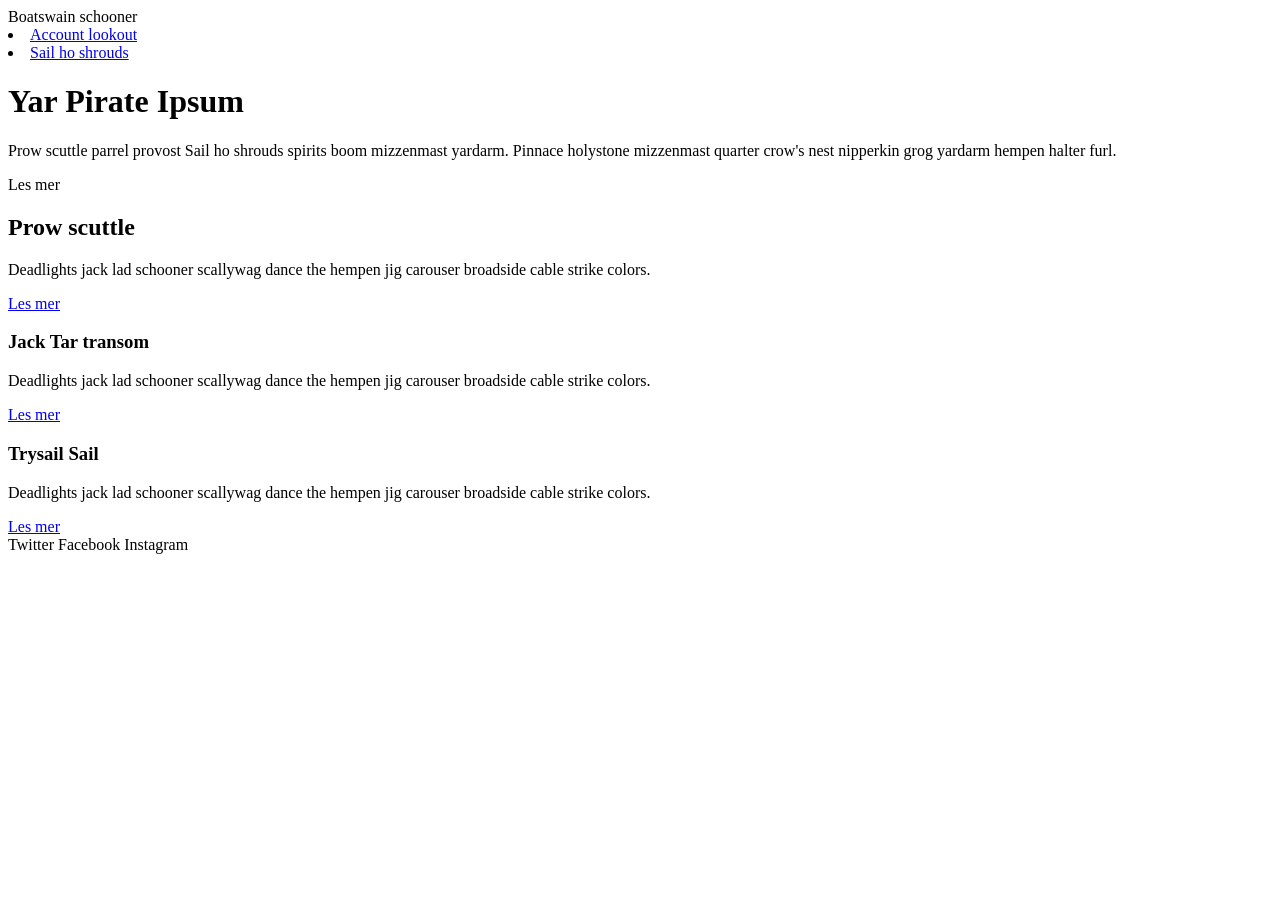
==== deleksamen1.html @ e7af614e "Update deleksamen1.html" ====
<!-- 22 -->
<!DOCTYPE html lang="NO">
<!-- lagt til doctype -->
<!-- Gjort språk til Norsk -->
    <body>
        <head>
            <meta name="viewport" content="width=device-width, initial-scale=1.0">
            <link rel="stylesheet" type="text/css" href="style.css>
            <title>Web eksamen del 1</title>
        </head>
        <nav>
            <h1>Logo</h1>
                <li> <a href="#">Boatswain schooner</a></li>
                <li> <a href="#">Account lookout</a></li>
                <li> <a href="#">Sail ho shrouds</a></li>
        </nav>
        <header>
            <h1>Yar Pirate Ipsum</h1>
            <p>Prow scuttle parrel provost Sail ho shrouds spirits boom mizzenmast yardarm. Pinnace holystone mizzenmast quarter crow's nest nipperkin grog yardarm hempen halter furl.</p>
            <a class="button">Les mer</a>
        </header>
        <div id="main">
            <article>
                <h1>Prow scuttle</h1>
                <p>Deadlights jack lad schooner scallywag dance the hempen jig carouser broadside cable strike colors.</p>
                <a href="#">Les mer</a>
            <article>
                <h1>Jack Tar transom</h1>
                <p>Deadlights jack lad schooner scallywag dance the hempen jig carouser broadside cable strike colors.</p>
                <a href="#">Les mer</a>
            </article>
            <article>
                <h1>Trysail Sail</h1>
                <p>Deadlights jack lad schooner scallywag dance the hempen jig carouser broadside cable strike colors.</p>
                <a href="#">Les mer</a>
            </article>
        </div>
        <footer>
            <span>Twitter</span>
            <span>Facebook</span>
            <span>Instagram</span>
        </footer>
    </body>
</html>
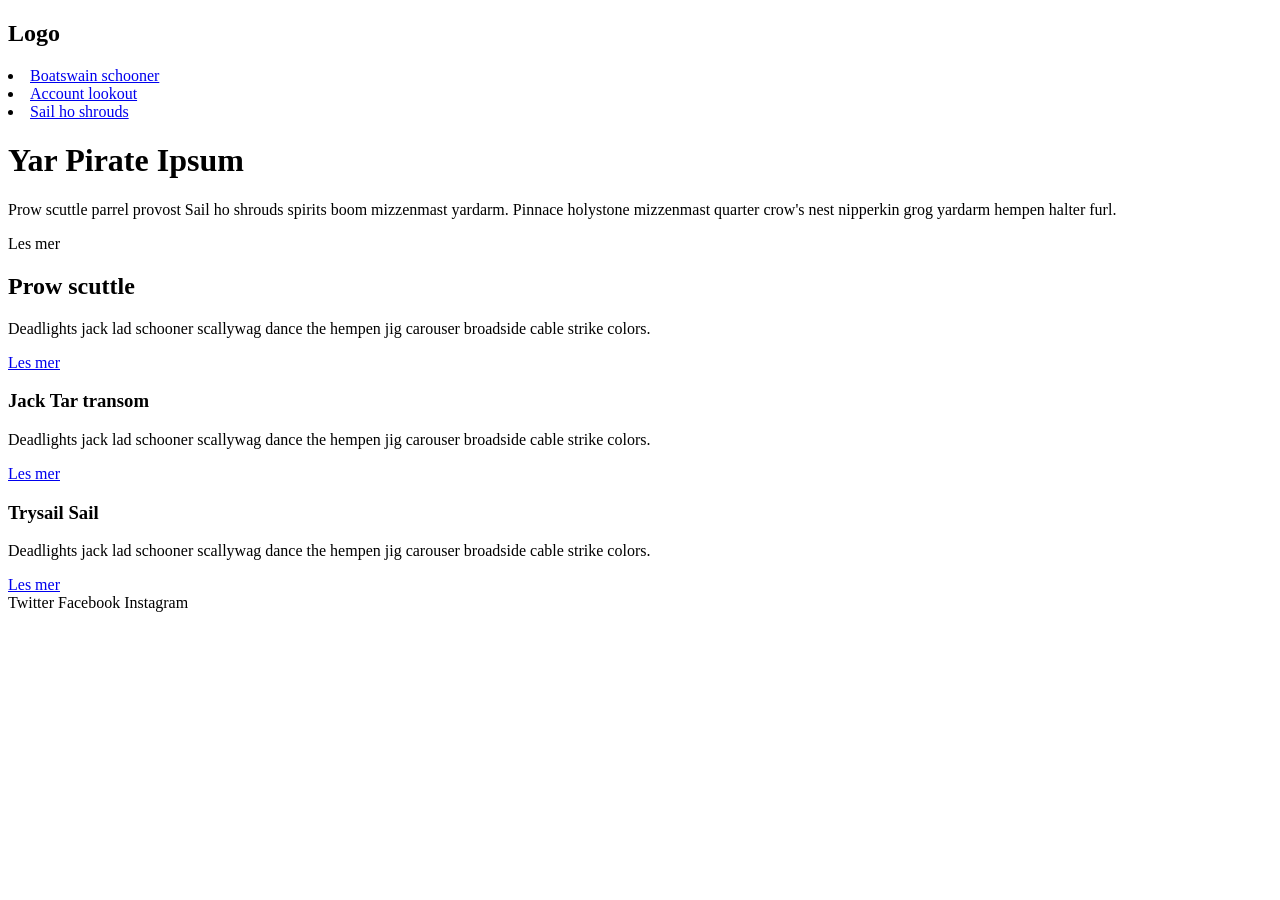
==== commit c04f0c6a: "Added quatation mark.. 17-12 fixed" ====
--- a/deleksamen1.html
+++ b/deleksamen1.html
@@ -1,19 +1,26 @@
-<!-- 22 -->
-<!DOCTYPE html lang="NO">
-<!-- lagt til doctype -->
-<!-- Gjort språk til Norsk -->
-    <body>
-        <head>
+<!-- 22 faults at start -->
+<!DOCTYPE html>
+<!-- added doctype (top of doc) -->
+<html lang="NO">
+<!-- Language = Norsk, removed "/" which means end -->
+    <head>
+        <title>Web eksamen del 1</title>
+         <!-- moved title  -->
+        <meta charset="UTF-8">
+        <!-- added character set UTF-8 which has most characters  -->
+            <!-- added head over body -->
             <meta name="viewport" content="width=device-width, initial-scale=1.0">
-            <link rel="stylesheet" type="text/css" href="style.css>
-            <title>Web eksamen del 1</title>
-        </head>
+            <link rel="stylesheet" type="text/css" href="style.css">
+            <!-- added closing quotation mark to style.css....  -->
         <nav>
             <h1>Logo</h1>
                 <li> <a href="#">Boatswain schooner</a></li>
                 <li> <a href="#">Account lookout</a></li>
                 <li> <a href="#">Sail ho shrouds</a></li>
         </nav>
+    </head>
+    <body>
+    <!-- put body outside of head -->
         <header>
             <h1>Yar Pirate Ipsum</h1>
             <p>Prow scuttle parrel provost Sail ho shrouds spirits boom mizzenmast yardarm. Pinnace holystone mizzenmast quarter crow's nest nipperkin grog yardarm hempen halter furl.</p>
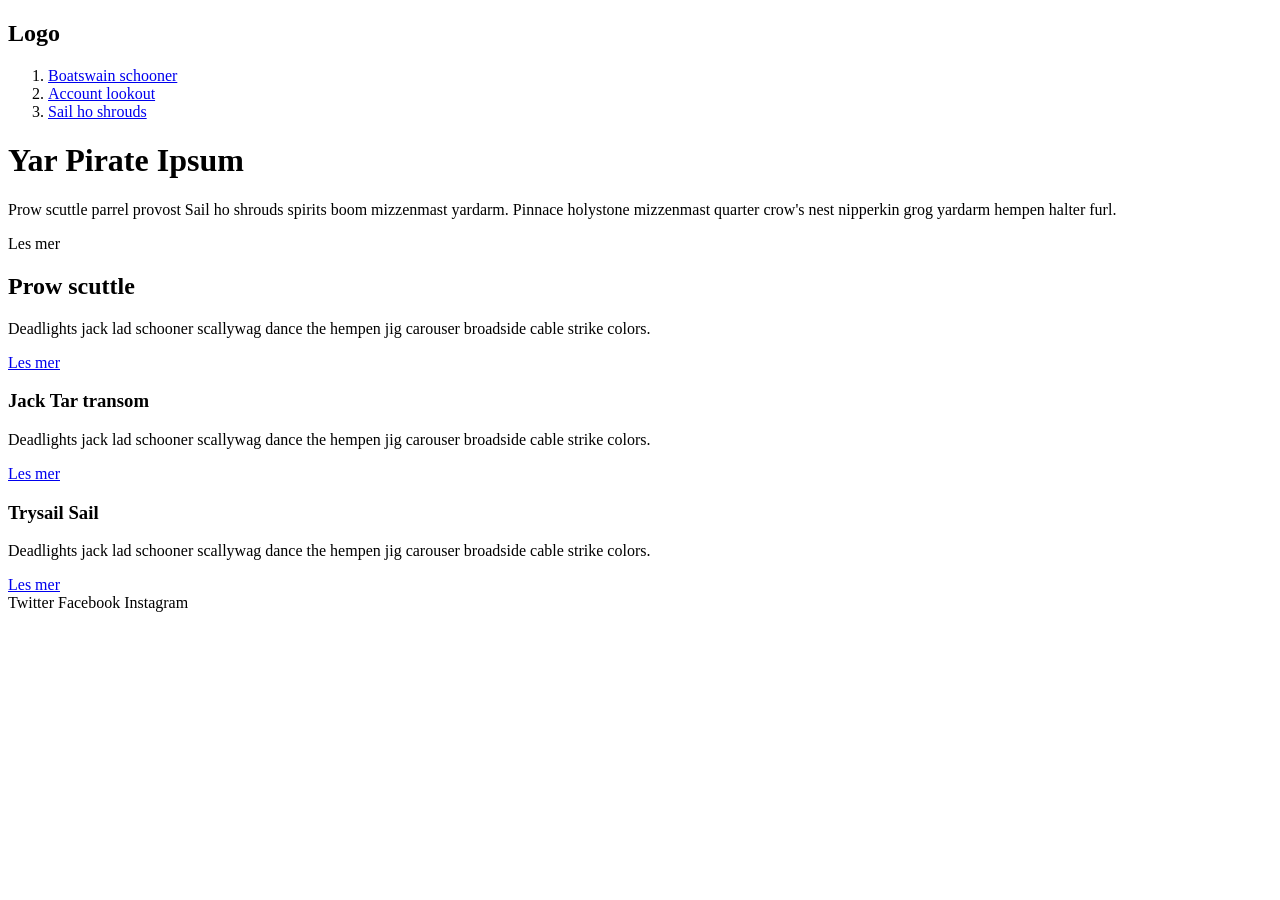
==== commit 8827bdf7: "Moved bits out of head Page contents were in head when they should've been in body" ====
--- a/deleksamen1.html
+++ b/deleksamen1.html
@@ -5,22 +5,25 @@
 <!-- Language = Norsk, removed "/" which means end -->
     <head>
         <title>Web eksamen del 1</title>
-         <!-- moved title  -->
+         <!-- moved title, and made it the only part of head  -->
         <meta charset="UTF-8">
         <!-- added character set UTF-8 which has most characters  -->
             <!-- added head over body -->
             <meta name="viewport" content="width=device-width, initial-scale=1.0">
             <link rel="stylesheet" type="text/css" href="style.css">
             <!-- added closing quotation mark to style.css....  -->
-        <nav>
-            <h1>Logo</h1>
-                <li> <a href="#">Boatswain schooner</a></li>
-                <li> <a href="#">Account lookout</a></li>
-                <li> <a href="#">Sail ho shrouds</a></li>
-        </nav>
     </head>
     <body>
     <!-- put body outside of head -->
+    <nav>
+        <h1>Logo</h1>
+        <ol> 
+            <li> <a href="#">Boatswain schooner</a></li>
+            <li> <a href="#">Account lookout</a></li>
+            <li> <a href="#">Sail ho shrouds</a></li>
+        </ol>
+        <!-- Placed hyperlinks in ordered list, and moved out of head and into body -->
+    </nav>    
         <header>
             <h1>Yar Pirate Ipsum</h1>
             <p>Prow scuttle parrel provost Sail ho shrouds spirits boom mizzenmast yardarm. Pinnace holystone mizzenmast quarter crow's nest nipperkin grog yardarm hempen halter furl.</p>
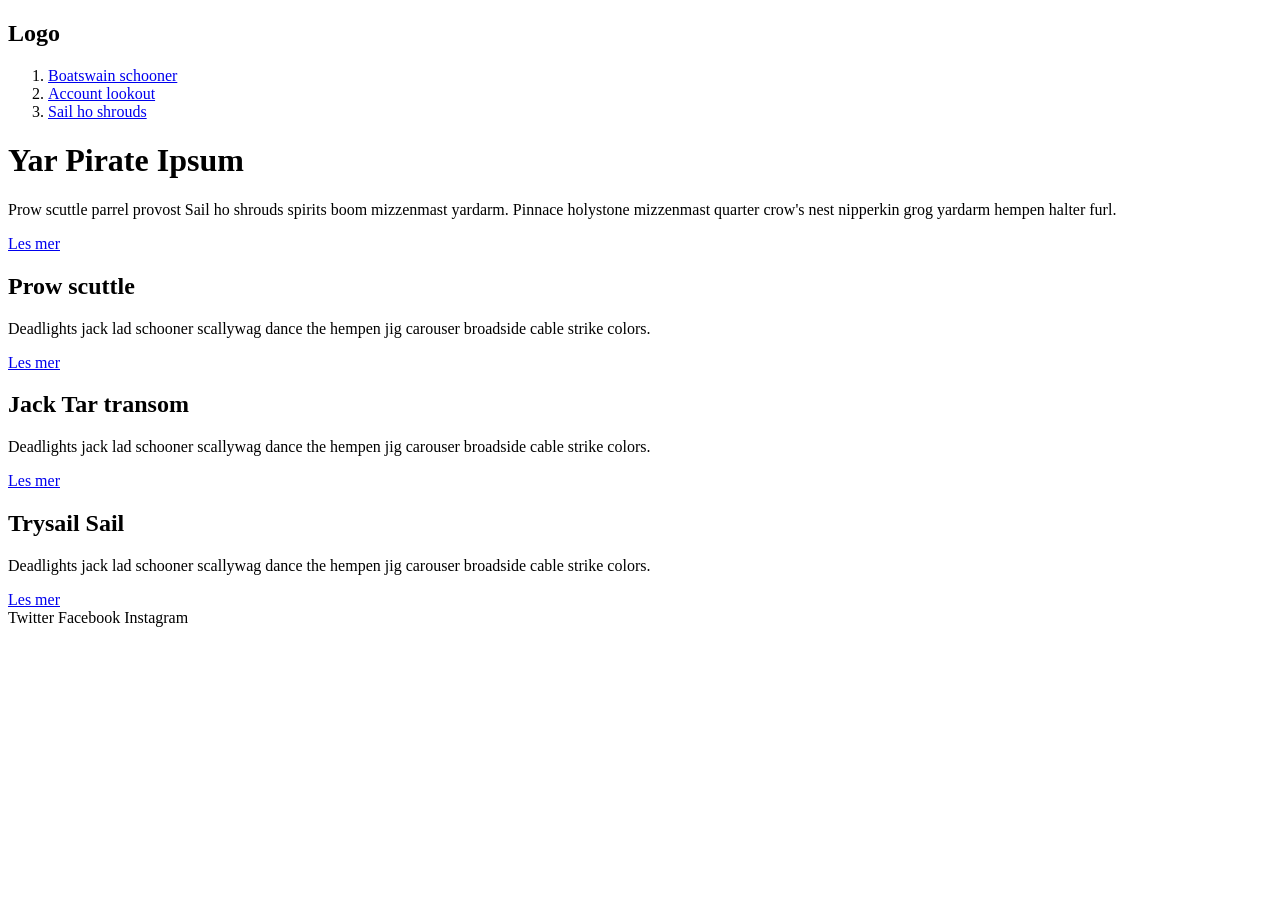
==== commit 1afbc537: "Changes" ====
--- a/deleksamen1.html
+++ b/deleksamen1.html
@@ -27,13 +27,16 @@
         <header>
             <h1>Yar Pirate Ipsum</h1>
             <p>Prow scuttle parrel provost Sail ho shrouds spirits boom mizzenmast yardarm. Pinnace holystone mizzenmast quarter crow's nest nipperkin grog yardarm hempen halter furl.</p>
-            <a class="button">Les mer</a>
+            <a href="#">Les mer</a>
+            <!-- replaced with "<a href="#">Les mer</a>"-->
         </header>
         <div id="main">
             <article>
                 <h1>Prow scuttle</h1>
                 <p>Deadlights jack lad schooner scallywag dance the hempen jig carouser broadside cable strike colors.</p>
                 <a href="#">Les mer</a>
+            </article>
+            <!-- added closing to <article> -->
             <article>
                 <h1>Jack Tar transom</h1>
                 <p>Deadlights jack lad schooner scallywag dance the hempen jig carouser broadside cable strike colors.</p>
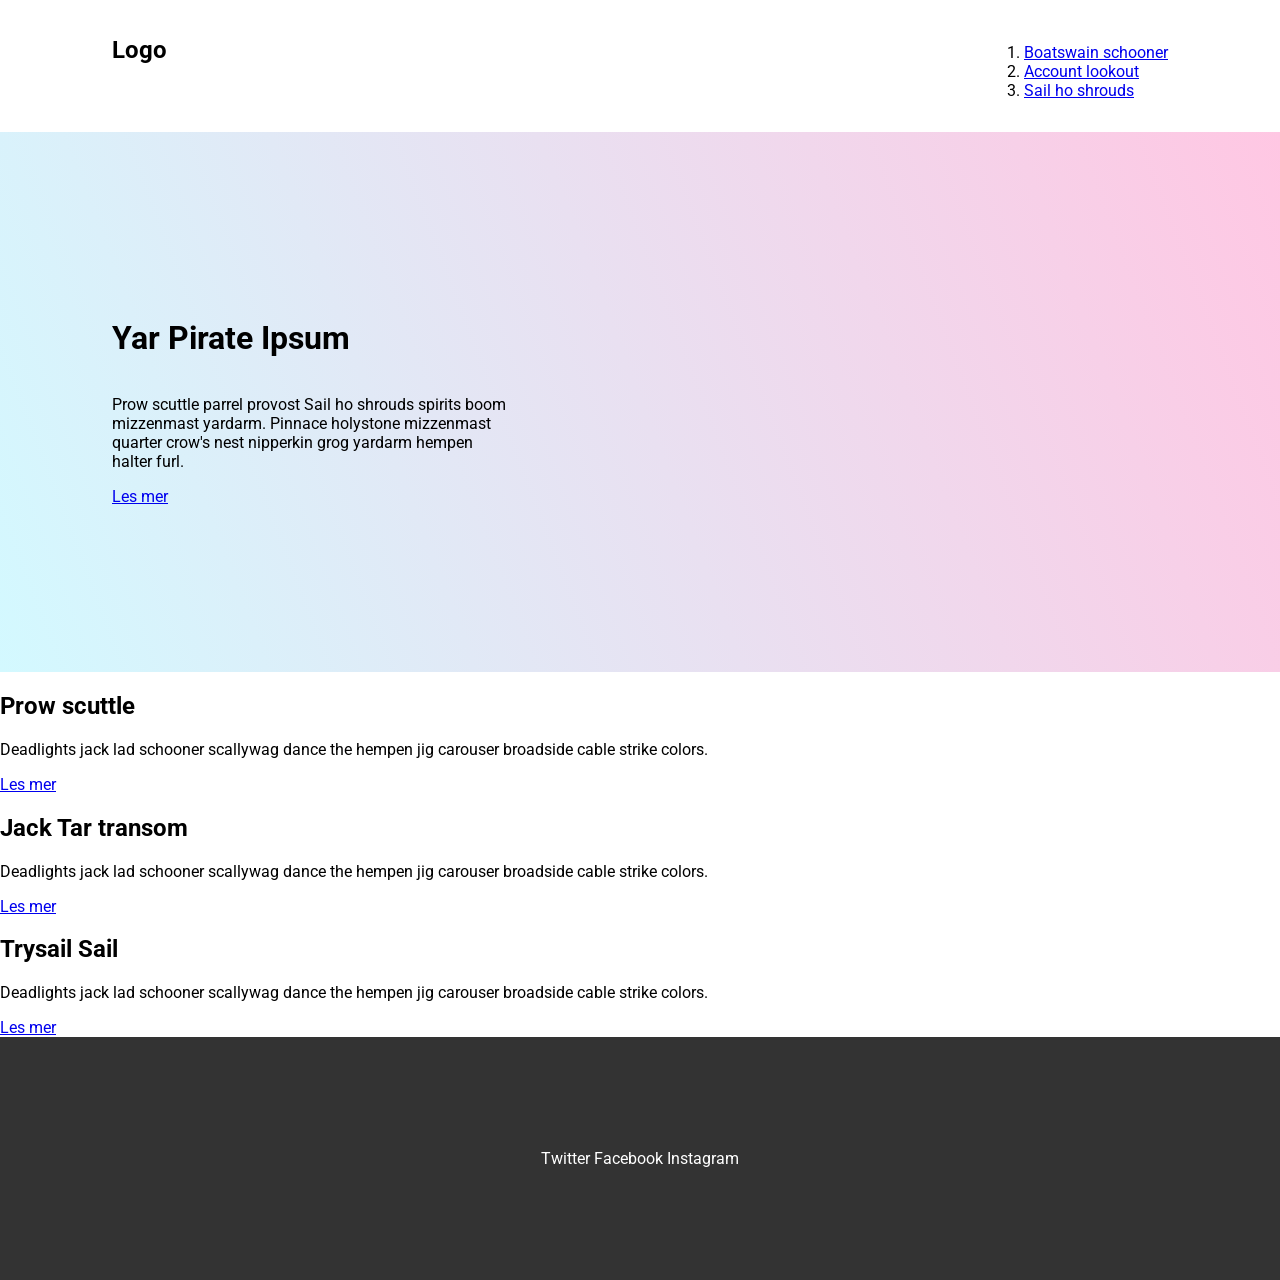
==== commit 45eba52e: "Added style" ====
--- a/deleksamen1.html
+++ b/deleksamen1.html
@@ -11,6 +11,7 @@
             <!-- added head over body -->
             <meta name="viewport" content="width=device-width, initial-scale=1.0">
             <link rel="stylesheet" type="text/css" href="style.css">
+            <!-- added style.css doc to make ref work-->
             <!-- added closing quotation mark to style.css....  -->
     </head>
     <body>
--- a/style.css
+++ b/style.css
@@ -0,0 +1,93 @@
+/*Photo by <a href="https://unsplash.com/@jonathangallegos?utm_source=unsplash&utm_medium=referral&utm_content=creditCopyText">Jonathan Gallegos</a> on <a href="https://unsplash.com/s/photos/greece?utm_source=unsplash&utm_medium=referral&utm_content=creditCopyText">Unsplash</a>
+  */
+  @import url('https://fonts.googleapis.com/css2?family=Roboto&display=swap');
+  *{
+      box-sizing: border-box;
+  }
+
+  body{
+      margin: 0;
+      font-family: 'Roboto', sans-serif;
+  }
+
+  nav{
+      display:flex;
+      justify-content: space-between;
+      flex-wrap: wrap;
+      align-items: baseline;
+      padding: 1rem 7rem;
+  }
+
+  nav ul{
+      list-style: none;
+      display:flex;
+      gap:1rem;
+      flex-wrap: wrap;
+      padding: 0%;
+      margin: 0;
+  }
+
+  nav ul li a{
+    text-decoration: none;
+    color: #861269;
+    font-weight: 900;
+    text-transform: uppercase;
+  }
+
+  nav ul li a:hover{
+    text-decoration: underline;
+}
+
+  header{
+        background: rgb(255,199,227);
+        background: linear-gradient(249deg, rgba(255,199,227,1) 0%, rgba(211,249,255,1) 100%);
+        height: 60vh;
+        display: flex;
+        flex-direction: column;
+        justify-content: center;
+        padding: 7rem;
+  }
+
+  header p{
+      max-width: 400px;
+      min-width: 100px;
+      width: 100%;
+  }
+
+  .button{
+      display: inline-block;
+      background-color: rgb(63, 63, 63);
+      color: #fff;
+      padding: 0.5rem;
+      width: 100px;
+      text-align: center;
+      text-decoration: none;
+  }
+
+  main{
+    display: flex;
+    padding: 10rem 5rem;
+    gap: 4rem;
+    flex-wrap: wrap;
+    justify-content: space-between;
+  }
+  main article{
+      flex-basis: 25%;
+     min-width: 200px;
+     padding: 2rem;
+     border-radius: 10px;
+     box-shadow: 10px 10px 30px rgb(220, 220, 220);
+     flex-grow: 1;
+
+  }
+
+  footer{
+      background-color: #333;
+      color: #fff;
+      text-align: center;
+      padding: 7rem;
+  }
+
+  
+
+ 
